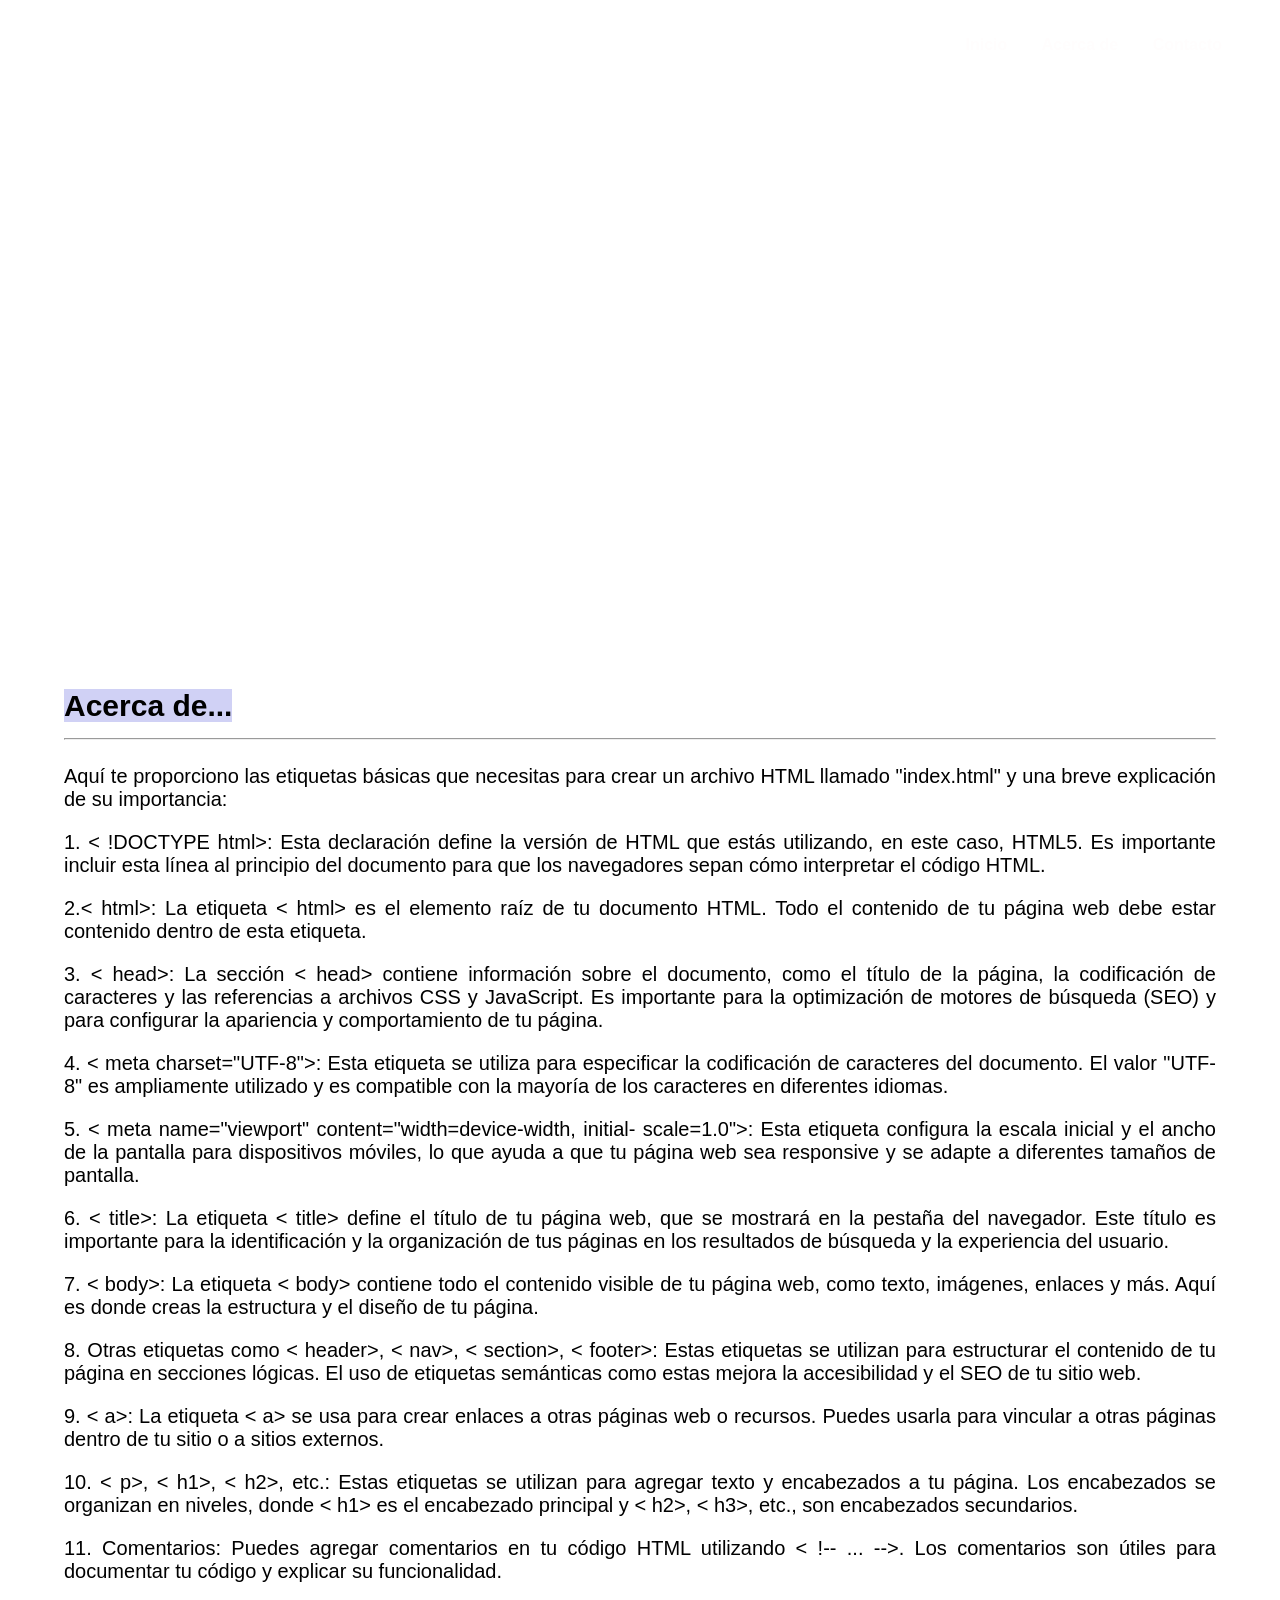
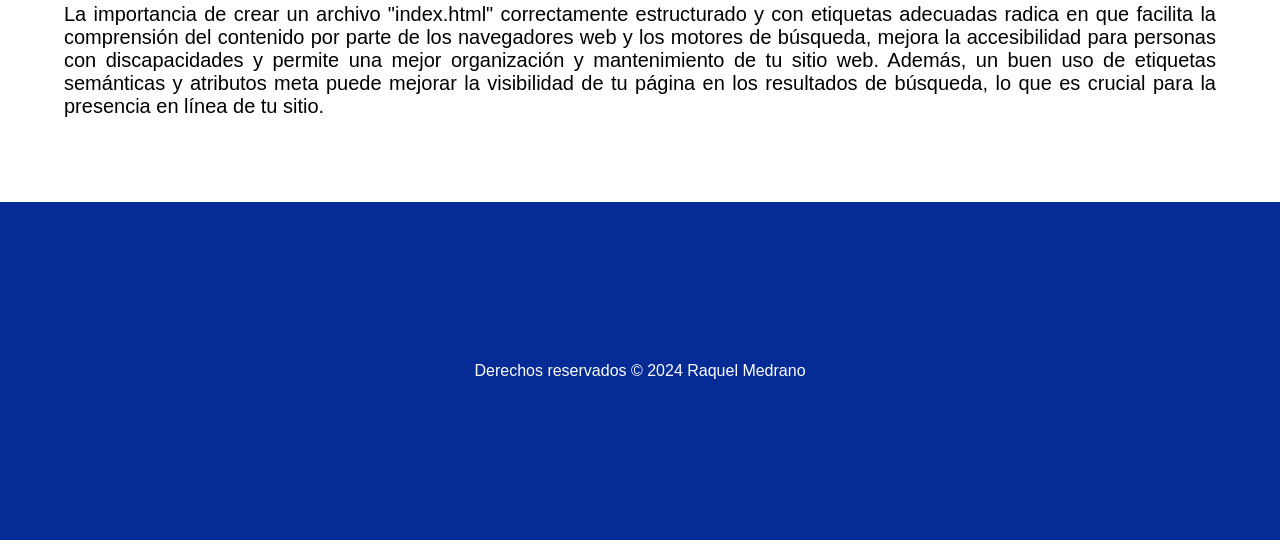
==== about.html @ 572442af "primer prueba de los códigos" ====
<!DOCTYPE html> <!-- Indica que es un documento HTML, de lo contrario si no lo
ponemos, lo interpretaria como codigo antiguo antes de los 90's Quirks mode,
aparecerian codigos antiguos -->
<html lang="es">

<!--invoca al archivo style.css que contiene todas las configuraciones de estilos de
la página-->
<link rel="stylesheet" href="styles.css">

<!-- Encabezado, el valor atributo id invoca a una funcion del archivo style.css
para dar el formato del menu -->
<header id="mi-encabezado">

<title>CURSO HTML</title>
<!--Creacion del menú utilizando Nav-->
<nav>
<ul>
<li><a href="index.html">Inicio</a></li>
<li><a href="about.html">Acerca de </a></li>
<li><a href="contact.html">Contacto</a></li>
</ul>
</nav>

<!--Texto del encabezado-->
<h1>Curso de HTML</h1>
<p>Acerca de</p>

</header>

<!--Cuerpo del HTML. Las configuraciones de estilos se encuentran en el archivo
style.css-->
<body>

<main>

<!--*CONFIGURACION DEL TEXTO EN EL CUERPO. El tamño y tipo de letra
estan especificados en el archivo style.css*-->
<section class="contenido">
<h2> <span style="background-color:rgb(208, 209, 245);" ;>Acerca
de...</span>
<tr><td> <hr>
</hr></h2>
<p>
Aquí te proporciono las etiquetas básicas que necesitas para crear un
archivo HTML llamado
"index.html" y una breve explicación de su importancia:</p>
<p>
1. < !DOCTYPE html>: Esta declaración define la versión de HTML que
estás utilizando, en este
caso, HTML5. Es importante incluir esta línea al principio del documento
para que los navegadores
sepan cómo interpretar el código HTML.</p>
<p>
2.< html>: La etiqueta < html> es el elemento raíz de tu documento HTML.
Todo el contenido
de tu página web debe estar contenido dentro de esta etiqueta.</p>
<p>
3. < head>: La sección < head> contiene información sobre el documento,
como el título de la página,

la codificación de caracteres y las referencias a archivos CSS y JavaScript.
Es importante para la
optimización de motores de búsqueda (SEO) y para configurar la
apariencia y comportamiento de tu página.</p>
<p>
4. < meta charset="UTF-8">: Esta etiqueta se utiliza para especificar la
codificación de caracteres
del documento. El valor "UTF-8" es ampliamente utilizado y es compatible
con la mayoría de los
caracteres en diferentes idiomas.</p>
<p>

5. < meta name="viewport" content="width=device-width, initial-
scale=1.0">: Esta etiqueta configura

la escala inicial y el ancho de la pantalla para dispositivos móviles, lo que
ayuda a que tu página
web sea responsive y se adapte a diferentes tamaños de pantalla.</p>
<p>
6. < title>: La etiqueta < title> define el título de tu página web, que se
mostrará en la pestaña
del navegador. Este título es importante para la identificación y la
organización de tus páginas en
los resultados de búsqueda y la experiencia del usuario.</p>
<p>
7. < body>: La etiqueta < body> contiene todo el contenido visible de tu
página web, como texto,
imágenes, enlaces y más. Aquí es donde creas la estructura y el diseño de
tu página.</p>
<p>
8. Otras etiquetas como < header>, < nav>, < section>, < footer>: Estas
etiquetas se utilizan para
estructurar el contenido de tu página en secciones lógicas. El uso de
etiquetas semánticas como

estas mejora la accesibilidad y el SEO de tu sitio web.</p>
<p>
9. < a>: La etiqueta < a> se usa para crear enlaces a otras páginas web o
recursos. Puedes usarla
para vincular a otras páginas dentro de tu sitio o a sitios externos.</p>
<p>
10. < p>, < h1>, < h2>, etc.: Estas etiquetas se utilizan para agregar texto y
encabezados a tu página.
Los encabezados se organizan en niveles, donde < h1> es el encabezado
principal y < h2>, < h3>, etc.,
son encabezados secundarios.
</p>
<p>
11. Comentarios: Puedes agregar comentarios en tu código HTML
utilizando < !-- ... -->. Los comentarios
son útiles para documentar tu código y explicar su funcionalidad.</p>
<p>
La importancia de crear un archivo "index.html" correctamente
estructurado y con etiquetas adecuadas
radica en que facilita la comprensión del contenido por parte de los
navegadores web y los motores
de búsqueda, mejora la accesibilidad para personas con discapacidades y
permite una mejor organización
y mantenimiento de tu sitio web. Además, un buen uso de etiquetas
semánticas y atributos meta puede
mejorar la visibilidad de tu página en los resultados de búsqueda, lo que es
crucial para la presencia
en línea de tu sitio.</p>

</td></tr>

</section>
</main>

<!--Pie de pagina-->
<!--el atributo Class="footer" invoca a una funcion del archivo style.css para dar
el formato del pie de pagina-->
<div class="footer">Derechos reservados © 2024 Raquel Medrano</div>

<!--Invoca al archivo script.js que contiene la funcion que controla el
comportamiento del menu-->
<script src="script.js"></script>
</body>
</html>
---- styles.css ----
/*CONFIGURACION DEL ENCABEZADO*/

/* Establece una imagen de fondo para el encabezado */
#mi-encabezado {
background-image: url('img/Cuidad.jpg'); /* Reemplaza 'ruta-de-tu-imagen.jpg'
con la ubicación de tu imagen */
background-size: cover; /* Ajusta la imagen para cubrir todo el fondo */
background-position: center; /* Centra la imagen en el encabezado */
height: 35rem; /* Altura del encabezado (ajusta según tus necesidades) */

color: #ffffff; /* Color del texto en el encabezado para asegurar la legibilidad */
text-orientation: upright;
text-align: center; /* Alinea el contenido al centro del encabezado */
padding: 20px; /* Espacio de relleno interno para el contenido */

}

/* Estilos adicionales para el Título en el encabezado */
#mi-encabezado h1 {
font-size: 45px; /* Tamaño de fuente del título */
font-family: Arial, Helvetica, sans-serif;
}

/* Estilos adicionales para el texto en el encabezado */
#mi-encabezado p {
font-size: 25px; /* Tamaño de fuente del texto del encabezado */
}

/*CONFIGURACION DEL MENU*/

/* Establece el fondo transparente para el menú */
nav {
background-color: rgba(255, 255, 255, 0);
padding: 20px;
position: fixed; /* Posiciona el menú en la parte superior de la página */
top: 0;
left: 0;
width: 100%;
transition: background-color 0.5s; /* Transición suave para el cambio de color de
fondo */

}

/* Estilos para los elementos menu*/
ul {
list-style-type: none;
text-align: right;
margin-right: 3rem;
}

/*elementos de la lista del menu*/
li {
display: inline;
margin-right: 30px; /* Espacio entre elementos del menú */
}

a {
text-decoration: none;
color: #fffdfd; /* Color del texto del menú */
font-weight: bold;
}

/* Cambia el color del enlace cuando se pasa el mouse por encima */
a:hover {
color: #ff9900; /* Cambia el color al pasar el mouse por encima */
}

/*CONFIGURACION DEL BODY*/
body {
/*configura los margenes de la página*/
margin-top: 0px; /* Ajusta según la altura del menú */
margin-left: 0px;
margin-right: 0px;
font-family: Arial, Helvetica, sans-serif;
}

/*CONFIGURACION DEL CONTENIDO*/
.contenido {
/* configura el color, tamaño de fuente y alineación del texto en el cuerpo de la
página */
color: #000000;
font-size: 20px;
padding: 5%;
text-align:justify;

font-family: Arial, Helvetica, sans-serif;
}

.footer {
background-color: rgb(5,43,150); /* Cambia el color de fondo a azul */
padding: 10rem;
color: #fffdfd;
color: #ffffff; /* Color del texto en el encabezado para asegurar la legibilidad */
text-align: center; /* Alinea el contenido al centro del encabezado */
/* Espacio de relleno interno para el contenido */

}
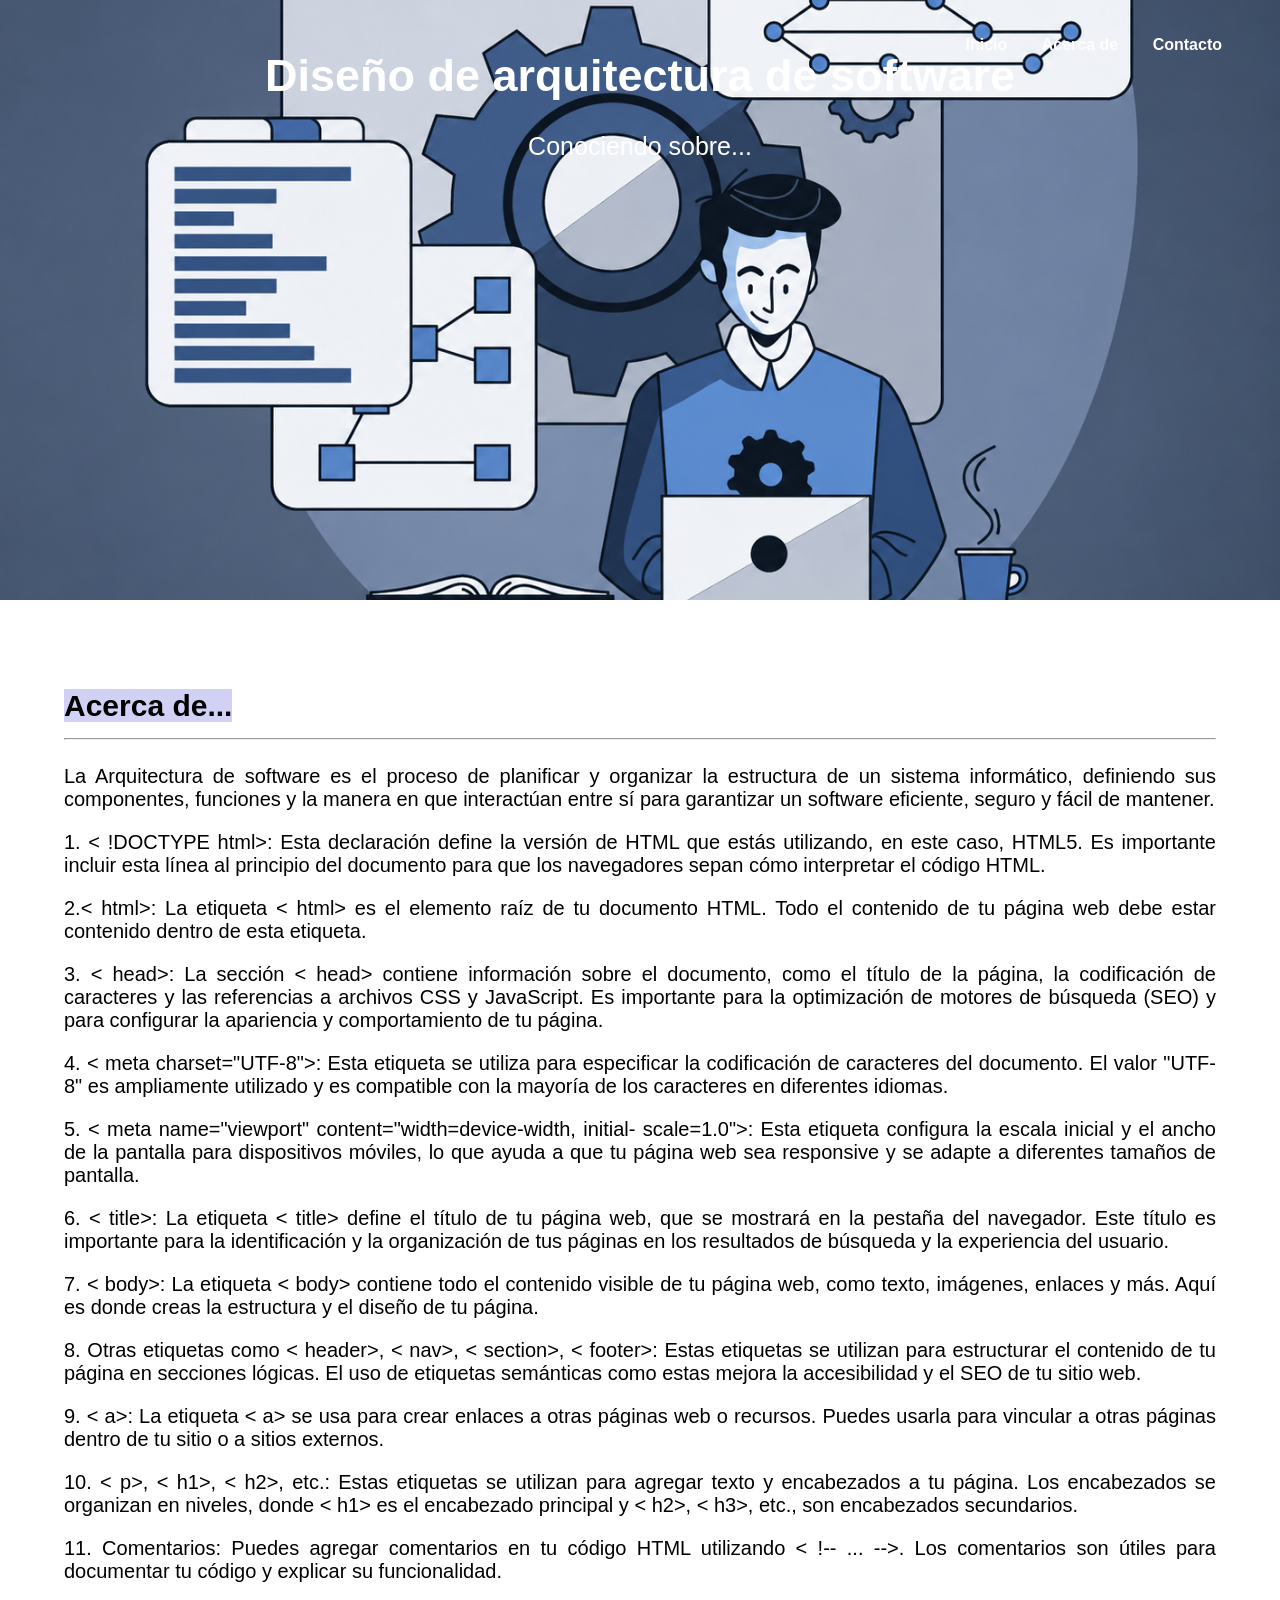
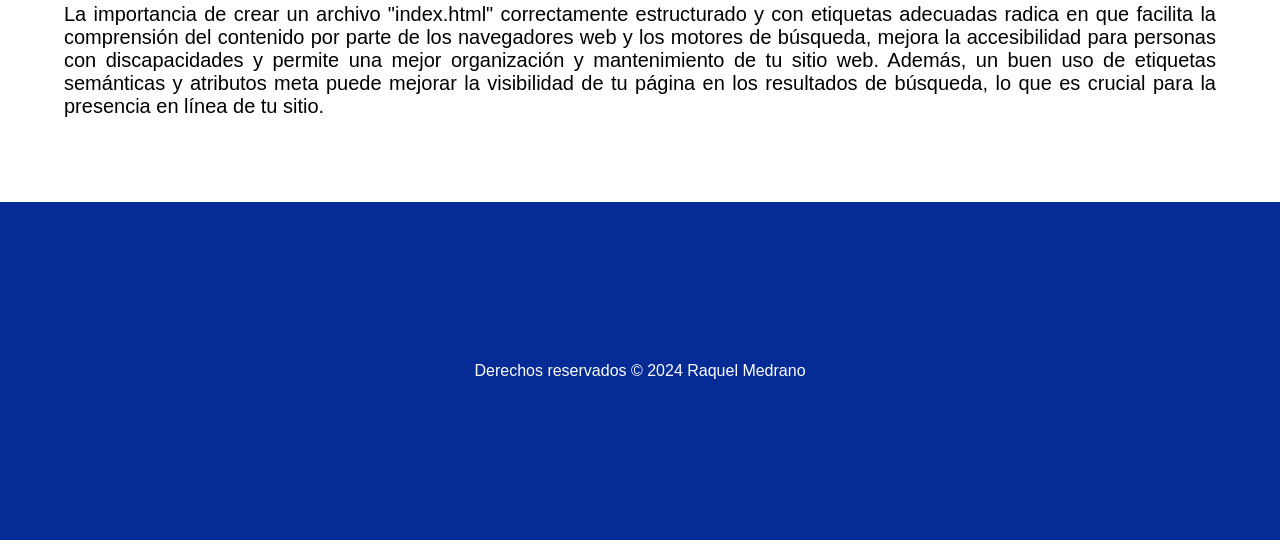
==== commit f4929a0f: "agregando información a la página" ====
--- a/about.html
+++ b/about.html
@@ -11,7 +11,7 @@
 para dar el formato del menu -->
 <header id="mi-encabezado">
 
-<title>CURSO HTML</title>
+<title>Módulo 2.2</title>
 <!--Creacion del menú utilizando Nav-->
 <nav>
 <ul>
@@ -22,8 +22,8 @@
 </nav>
 
 <!--Texto del encabezado-->
-<h1>Curso de HTML</h1>
-<p>Acerca de</p>
+<h1>Diseño de arquitectura de software</h1>
+<p>Conociendo sobre...</p>
 
 </header>
 
@@ -41,9 +41,10 @@
 <tr><td> <hr>
 </hr></h2>
 <p>
-Aquí te proporciono las etiquetas básicas que necesitas para crear un
-archivo HTML llamado
-"index.html" y una breve explicación de su importancia:</p>
+La Arquitectura de software es el proceso de planificar y organizar 
+la estructura de un sistema informático, definiendo sus componentes, funciones 
+y la manera en que interactúan entre sí para garantizar un software eficiente, 
+seguro y fácil de mantener.</p>
 <p>
 1. < !DOCTYPE html>: Esta declaración define la versión de HTML que
 estás utilizando, en este
--- a/styles.css
+++ b/styles.css
@@ -2,7 +2,7 @@
 
 /* Establece una imagen de fondo para el encabezado */
 #mi-encabezado {
-background-image: url('img/Cuidad.jpg'); /* Reemplaza 'ruta-de-tu-imagen.jpg'
+background-image: url('img/fondoN.jpg'); /* Reemplaza 'ruta-de-tu-imagen.jpg'
 con la ubicación de tu imagen */
 background-size: cover; /* Ajusta la imagen para cubrir todo el fondo */
 background-position: center; /* Centra la imagen en el encabezado */
@@ -94,4 +94,4 @@
 text-align: center; /* Alinea el contenido al centro del encabezado */
 /* Espacio de relleno interno para el contenido */
 
-}+}
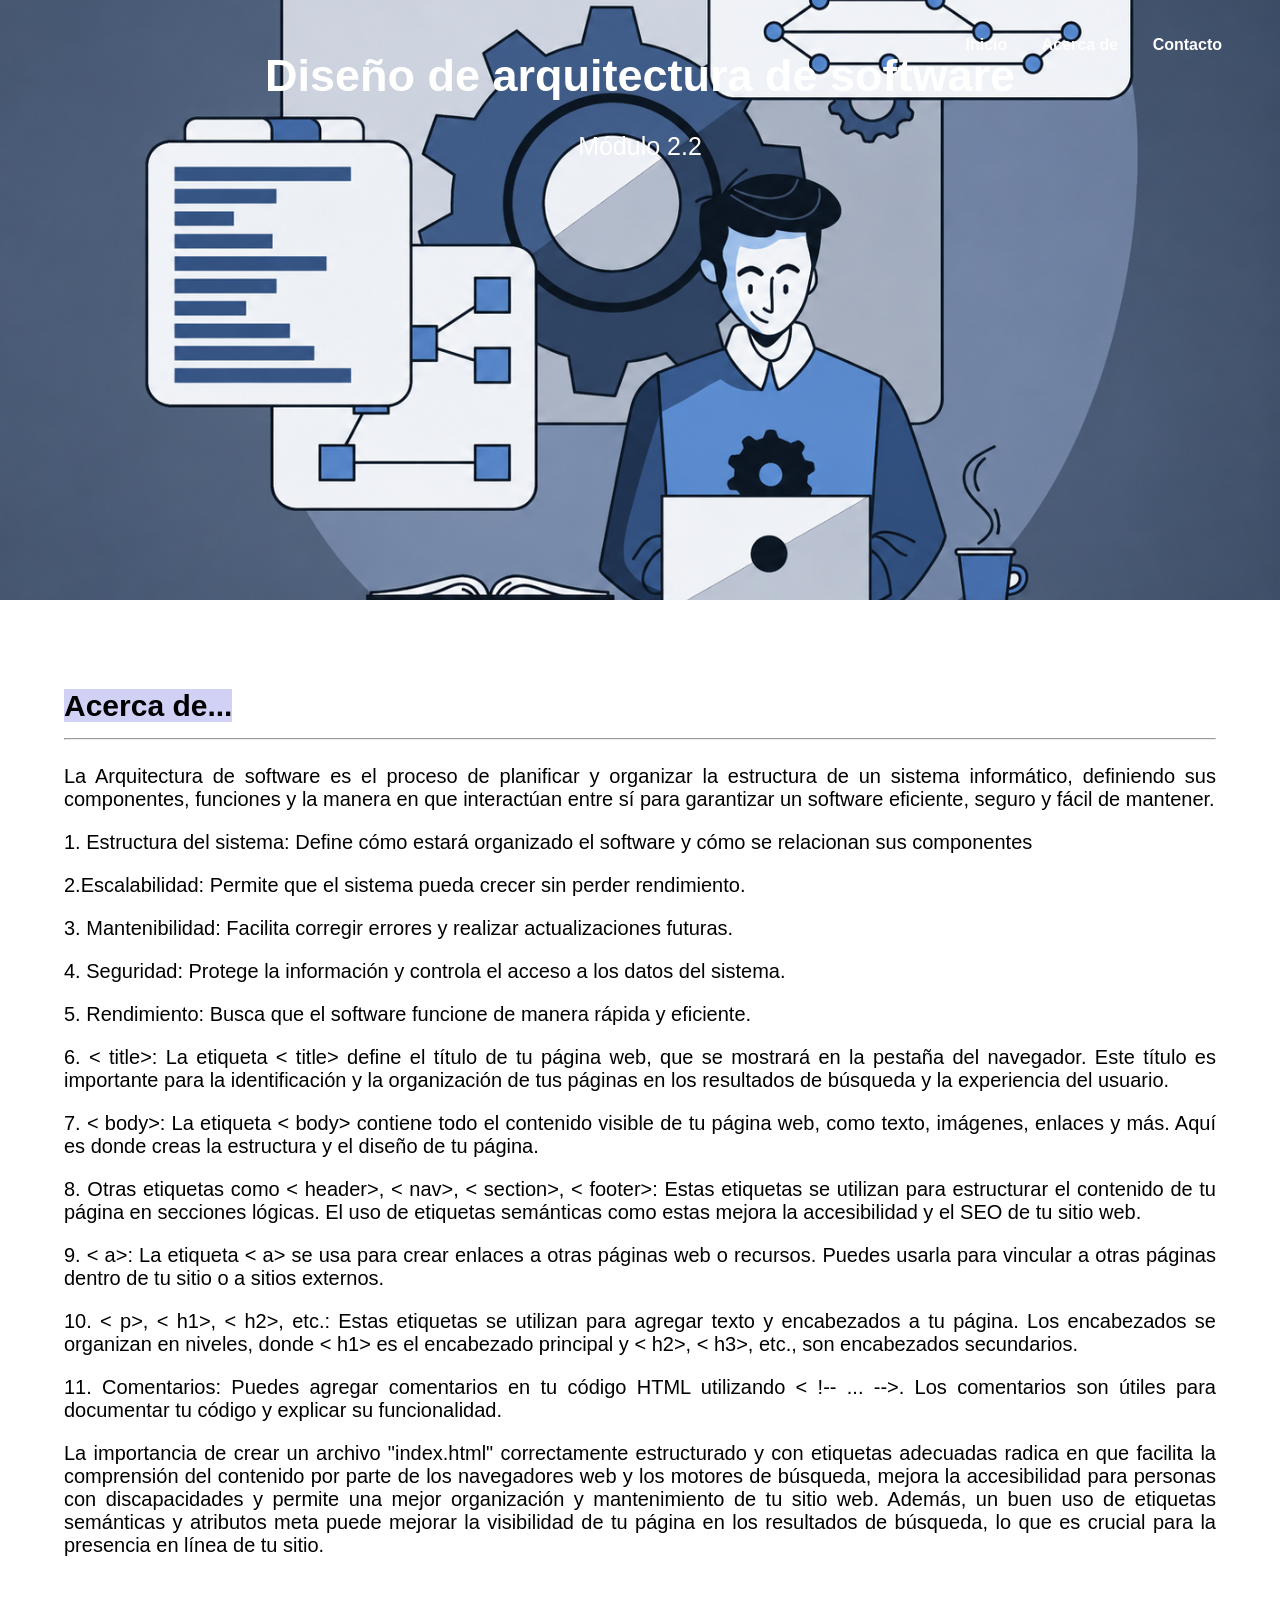
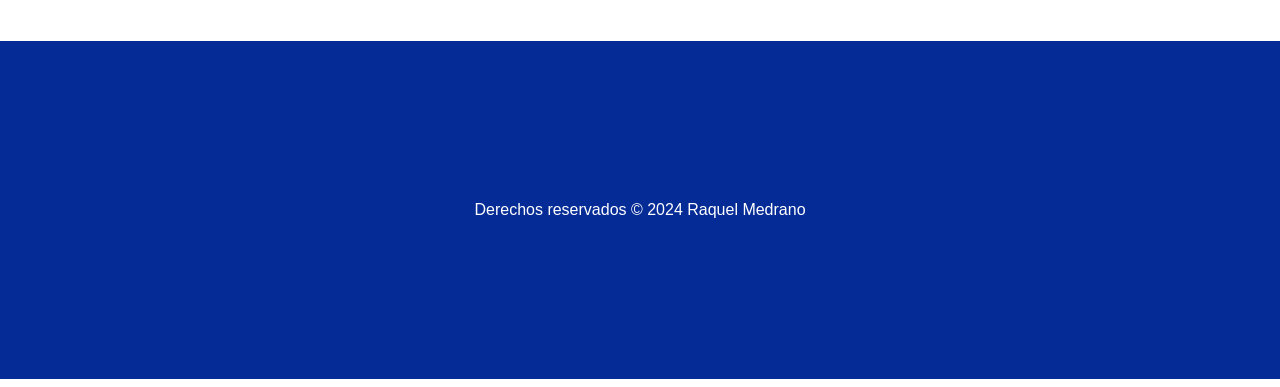
==== commit 02fca69f: "agregando información" ====
--- a/about.html
+++ b/about.html
@@ -23,7 +23,7 @@
 
 <!--Texto del encabezado-->
 <h1>Diseño de arquitectura de software</h1>
-<p>Conociendo sobre...</p>
+<p>Módulo 2.2</p>
 
 </header>
 
@@ -46,37 +46,21 @@
 y la manera en que interactúan entre sí para garantizar un software eficiente, 
 seguro y fácil de mantener.</p>
 <p>
-1. < !DOCTYPE html>: Esta declaración define la versión de HTML que
-estás utilizando, en este
-caso, HTML5. Es importante incluir esta línea al principio del documento
-para que los navegadores
-sepan cómo interpretar el código HTML.</p>
+1. Estructura del sistema: Define cómo estará organizado
+ el software y cómo se relacionan sus componentes</p>
 <p>
-2.< html>: La etiqueta < html> es el elemento raíz de tu documento HTML.
-Todo el contenido
-de tu página web debe estar contenido dentro de esta etiqueta.</p>
+2.Escalabilidad: Permite que el sistema pueda
+ crecer sin perder rendimiento.</p>
 <p>
-3. < head>: La sección < head> contiene información sobre el documento,
-como el título de la página,
-
-la codificación de caracteres y las referencias a archivos CSS y JavaScript.
-Es importante para la
-optimización de motores de búsqueda (SEO) y para configurar la
-apariencia y comportamiento de tu página.</p>
+3. Mantenibilidad: Facilita corregir errores y
+ realizar actualizaciones futuras.</p>
 <p>
-4. < meta charset="UTF-8">: Esta etiqueta se utiliza para especificar la
-codificación de caracteres
-del documento. El valor "UTF-8" es ampliamente utilizado y es compatible
-con la mayoría de los
-caracteres en diferentes idiomas.</p>
+4. Seguridad: Protege la información y controla
+ el acceso a los datos del sistema.</p>
 <p>
 
-5. < meta name="viewport" content="width=device-width, initial-
-scale=1.0">: Esta etiqueta configura
-
-la escala inicial y el ancho de la pantalla para dispositivos móviles, lo que
-ayuda a que tu página
-web sea responsive y se adapte a diferentes tamaños de pantalla.</p>
+5. Rendimiento: Busca que el software
+ funcione de manera rápida y eficiente.</p>
 <p>
 6. < title>: La etiqueta < title> define el título de tu página web, que se
 mostrará en la pestaña
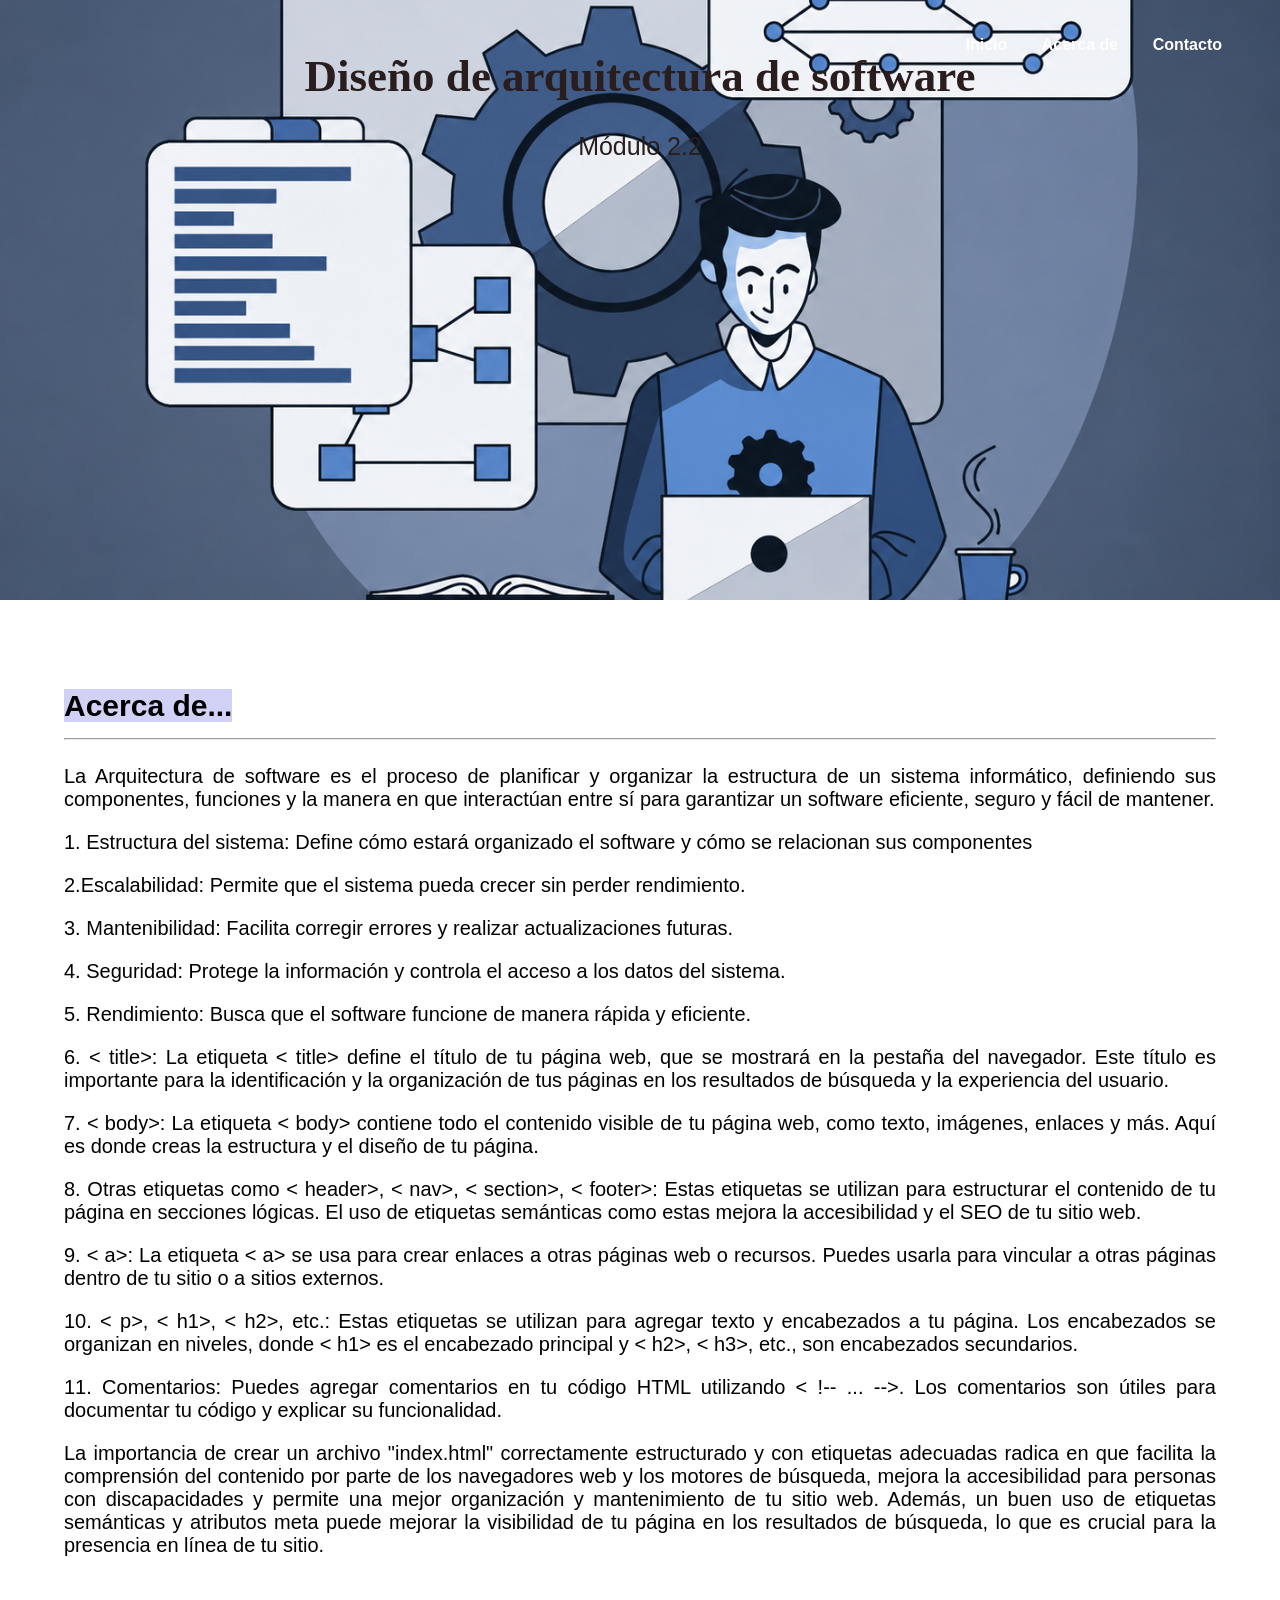
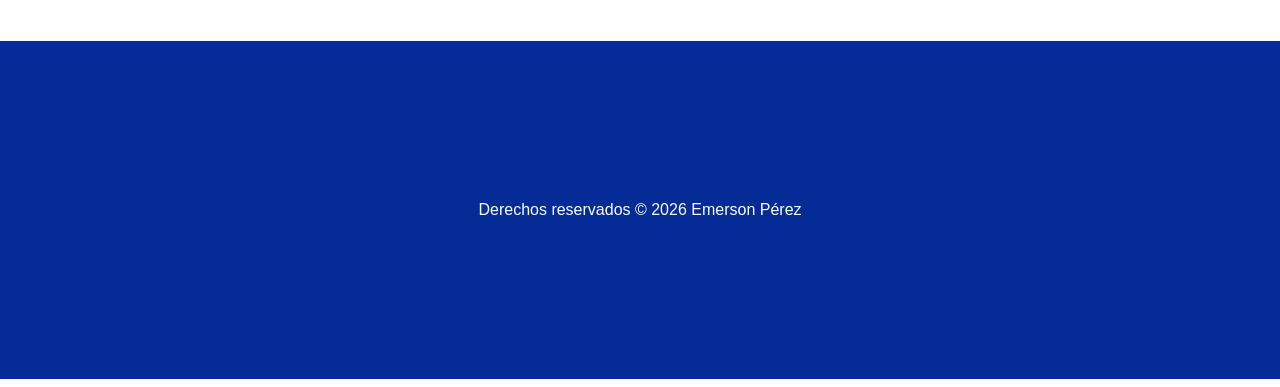
==== commit 1db0f43d: "cambio en color y fuente de letras" ====
--- a/about.html
+++ b/about.html
@@ -115,7 +115,7 @@
 <!--Pie de pagina-->
 <!--el atributo Class="footer" invoca a una funcion del archivo style.css para dar
 el formato del pie de pagina-->
-<div class="footer">Derechos reservados © 2024 Raquel Medrano</div>
+<div class="footer">Derechos reservados © 2026 Emerson Pérez</div>
 
 <!--Invoca al archivo script.js que contiene la funcion que controla el
 comportamiento del menu-->
--- a/styles.css
+++ b/styles.css
@@ -8,7 +8,7 @@
 background-position: center; /* Centra la imagen en el encabezado */
 height: 35rem; /* Altura del encabezado (ajusta según tus necesidades) */
 
-color: #ffffff; /* Color del texto en el encabezado para asegurar la legibilidad */
+color: #291d1d; /* Color del texto en el encabezado para asegurar la legibilidad */
 text-orientation: upright;
 text-align: center; /* Alinea el contenido al centro del encabezado */
 padding: 20px; /* Espacio de relleno interno para el contenido */
@@ -18,7 +18,7 @@
 /* Estilos adicionales para el Título en el encabezado */
 #mi-encabezado h1 {
 font-size: 45px; /* Tamaño de fuente del título */
-font-family: Arial, Helvetica, sans-serif;
+font-family: 'Times New Roman', Times, serif, Helvetica, sans-serif;
 }
 
 /* Estilos adicionales para el texto en el encabezado */
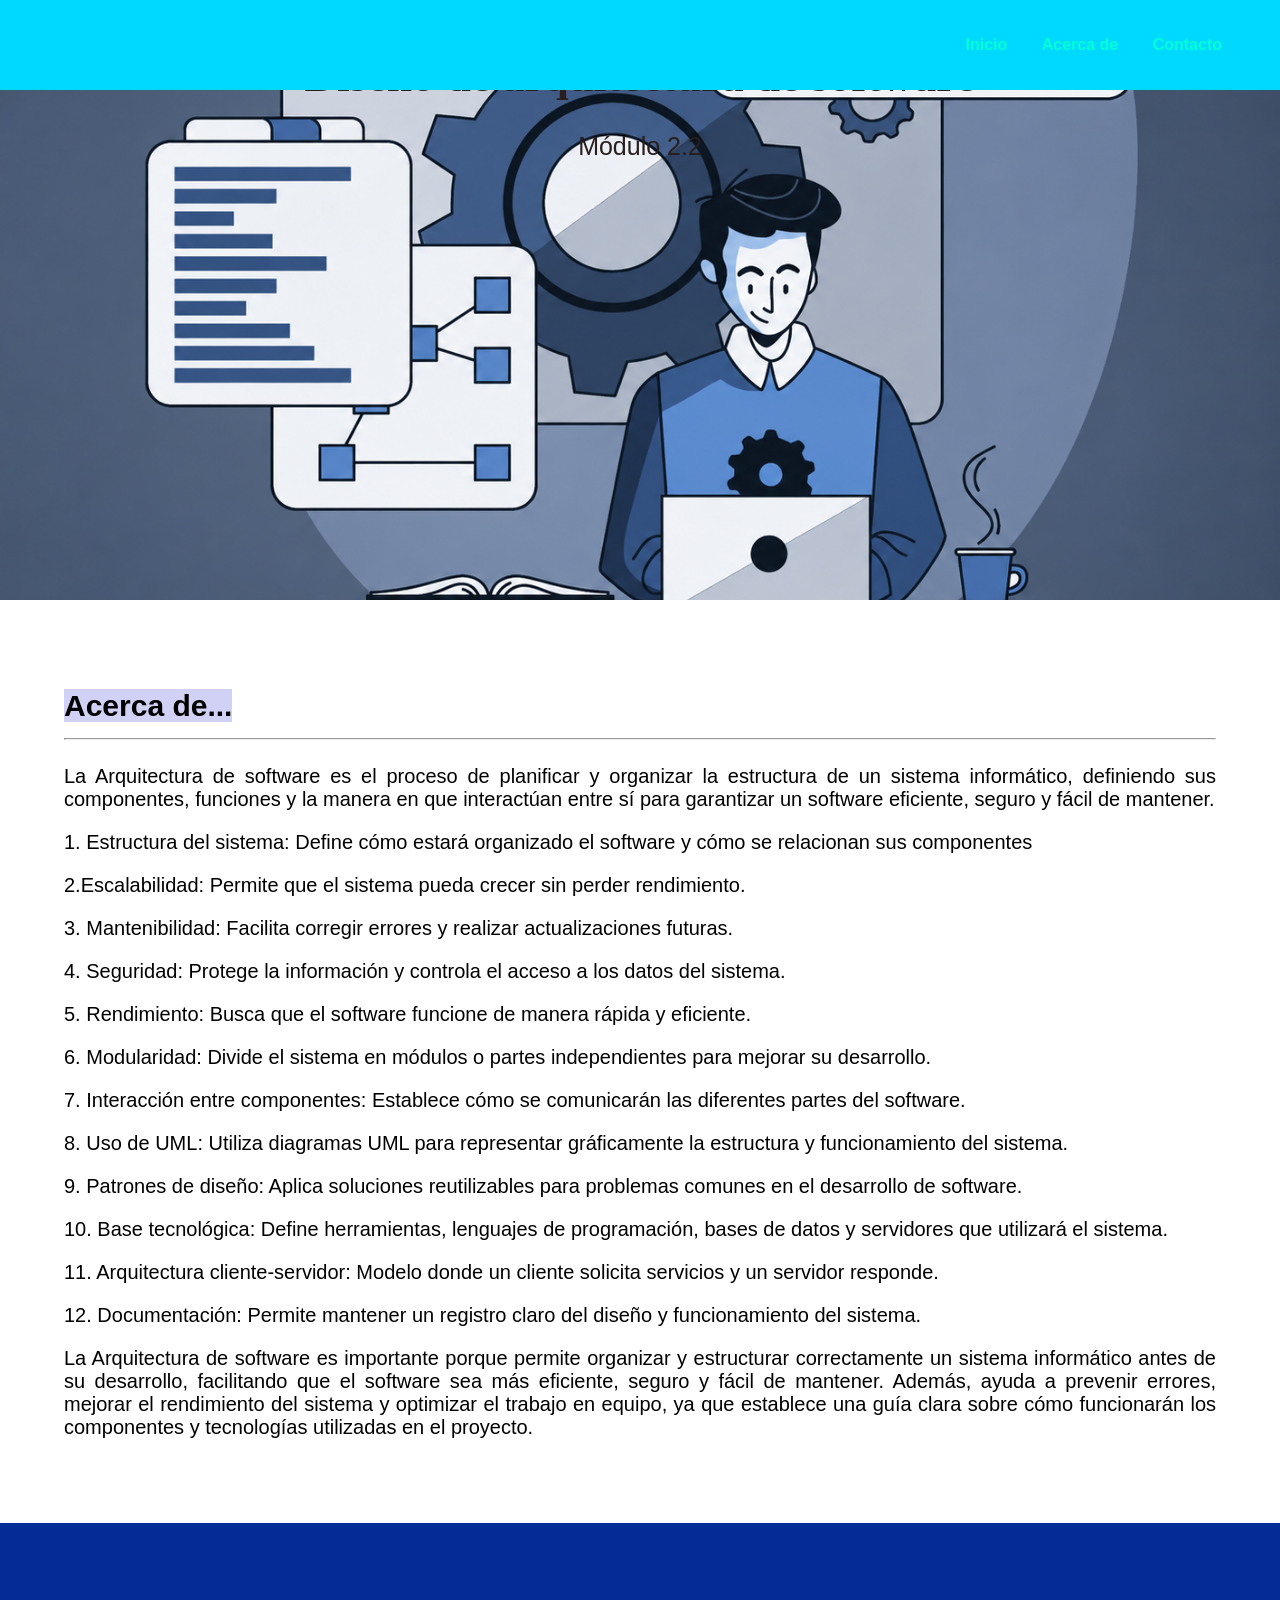
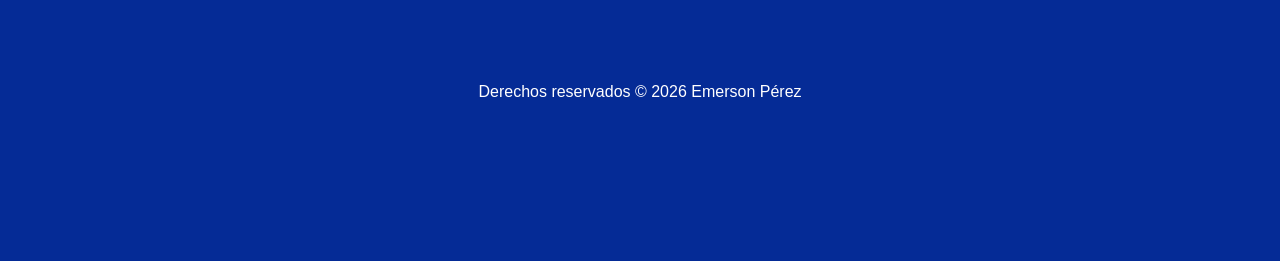
==== commit c1e29919: "agregando información sobre el módulo" ====
--- a/about.html
+++ b/about.html
@@ -61,51 +61,37 @@
 
 5. Rendimiento: Busca que el software
  funcione de manera rápida y eficiente.</p>
+
 <p>
-6. < title>: La etiqueta < title> define el título de tu página web, que se
-mostrará en la pestaña
-del navegador. Este título es importante para la identificación y la
-organización de tus páginas en
-los resultados de búsqueda y la experiencia del usuario.</p>
+    6. Modularidad: Divide el sistema en módulos o partes
+     independientes para mejorar su desarrollo.</p>
 <p>
-7. < body>: La etiqueta < body> contiene todo el contenido visible de tu
-página web, como texto,
-imágenes, enlaces y más. Aquí es donde creas la estructura y el diseño de
-tu página.</p>
+7. Interacción entre componentes: Establece cómo se 
+comunicarán las diferentes partes del software.</p>
 <p>
-8. Otras etiquetas como < header>, < nav>, < section>, < footer>: Estas
-etiquetas se utilizan para
-estructurar el contenido de tu página en secciones lógicas. El uso de
-etiquetas semánticas como
-
-estas mejora la accesibilidad y el SEO de tu sitio web.</p>
+8. Uso de UML: Utiliza diagramas UML para representar gráficamente
+ la estructura y funcionamiento del sistema.</p>
 <p>
-9. < a>: La etiqueta < a> se usa para crear enlaces a otras páginas web o
-recursos. Puedes usarla
-para vincular a otras páginas dentro de tu sitio o a sitios externos.</p>
+9. Patrones de diseño: Aplica soluciones reutilizables
+ para problemas comunes en el desarrollo de software.</p>
 <p>
-10. < p>, < h1>, < h2>, etc.: Estas etiquetas se utilizan para agregar texto y
-encabezados a tu página.
-Los encabezados se organizan en niveles, donde < h1> es el encabezado
-principal y < h2>, < h3>, etc.,
-son encabezados secundarios.
+10. Base tecnológica: Define herramientas, lenguajes de programación,
+ bases de datos y servidores que utilizará el sistema.
 </p>
 <p>
-11. Comentarios: Puedes agregar comentarios en tu código HTML
-utilizando < !-- ... -->. Los comentarios
-son útiles para documentar tu código y explicar su funcionalidad.</p>
+11. Arquitectura cliente-servidor: Modelo donde un cliente
+ solicita servicios y un servidor responde.</p>
+ <p>
+    12. Documentación: Permite mantener un registro claro del 
+    diseño y funcionamiento del sistema.
+ </p>
 <p>
-La importancia de crear un archivo "index.html" correctamente
-estructurado y con etiquetas adecuadas
-radica en que facilita la comprensión del contenido por parte de los
-navegadores web y los motores
-de búsqueda, mejora la accesibilidad para personas con discapacidades y
-permite una mejor organización
-y mantenimiento de tu sitio web. Además, un buen uso de etiquetas
-semánticas y atributos meta puede
-mejorar la visibilidad de tu página en los resultados de búsqueda, lo que es
-crucial para la presencia
-en línea de tu sitio.</p>
+La Arquitectura de software es importante porque permite organizar y estructurar
+ correctamente un sistema informático antes de su desarrollo, facilitando que el
+  software sea más eficiente, seguro y fácil de mantener. Además, ayuda a prevenir
+   errores, mejorar el rendimiento del sistema y optimizar el trabajo en equipo, ya
+    que establece una guía clara sobre cómo funcionarán los componentes y tecnologías
+     utilizadas en el proyecto.</p>
 
 </td></tr>
 
--- a/styles.css
+++ b/styles.css
@@ -30,7 +30,7 @@
 
 /* Establece el fondo transparente para el menú */
 nav {
-background-color: rgba(255, 255, 255, 0);
+background-color: rgb(0, 217, 255);
 padding: 20px;
 position: fixed; /* Posiciona el menú en la parte superior de la página */
 top: 0;
@@ -56,13 +56,13 @@
 
 a {
 text-decoration: none;
-color: #fffdfd; /* Color del texto del menú */
+color: #00ffd5; /* Color del texto del menú */
 font-weight: bold;
 }
 
 /* Cambia el color del enlace cuando se pasa el mouse por encima */
 a:hover {
-color: #ff9900; /* Cambia el color al pasar el mouse por encima */
+color: #005fb8; /* Cambia el color al pasar el mouse por encima */
 }
 
 /*CONFIGURACION DEL BODY*/
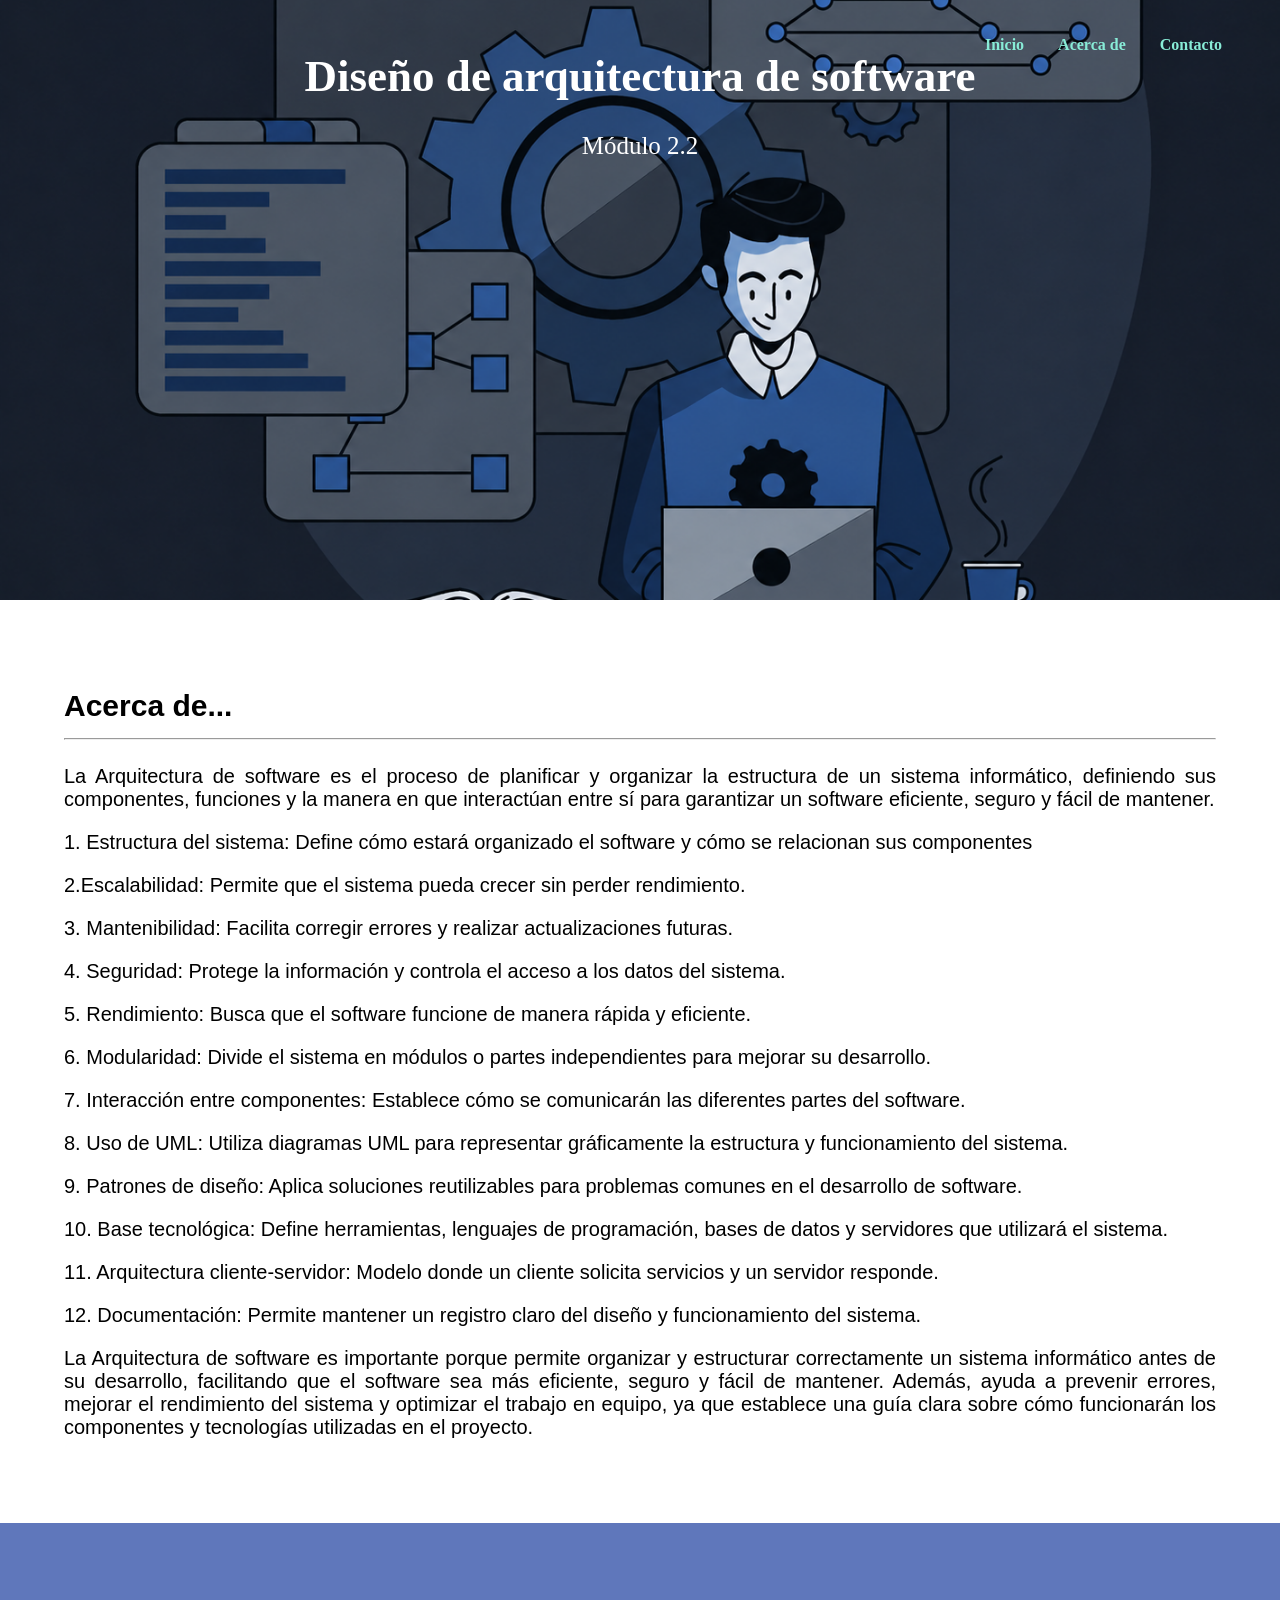
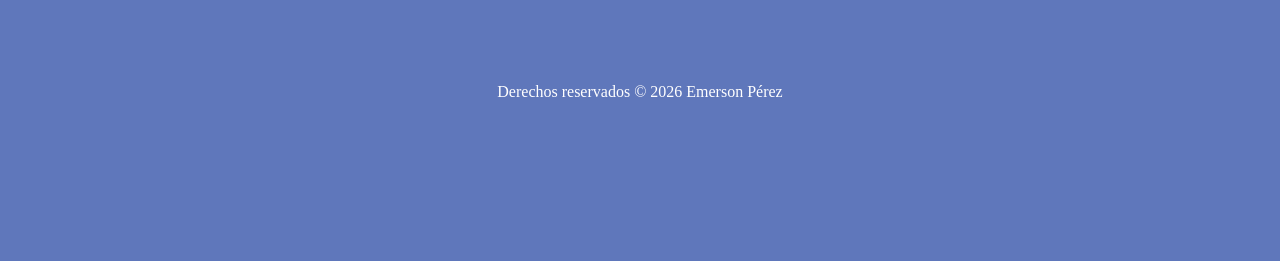
==== commit 77a03881: "cambiando diseños de los títulos" ====
--- a/about.html
+++ b/about.html
@@ -36,7 +36,7 @@
 <!--*CONFIGURACION DEL TEXTO EN EL CUERPO. El tamño y tipo de letra
 estan especificados en el archivo style.css*-->
 <section class="contenido">
-<h2> <span style="background-color:rgb(208, 209, 245);" ;>Acerca
+<h2> <span style="background-color:rgba(208, 209, 245, 0);" ;>Acerca
 de...</span>
 <tr><td> <hr>
 </hr></h2>
--- a/styles.css
+++ b/styles.css
@@ -2,13 +2,13 @@
 
 /* Establece una imagen de fondo para el encabezado */
 #mi-encabezado {
-background-image: url('img/fondoN.jpg'); /* Reemplaza 'ruta-de-tu-imagen.jpg'
+background-image: url('img/fondoLS.png'); /* Reemplaza 'ruta-de-tu-imagen.jpg'
 con la ubicación de tu imagen */
 background-size: cover; /* Ajusta la imagen para cubrir todo el fondo */
 background-position: center; /* Centra la imagen en el encabezado */
 height: 35rem; /* Altura del encabezado (ajusta según tus necesidades) */
 
-color: #291d1d; /* Color del texto en el encabezado para asegurar la legibilidad */
+color: #ffffff; /* Color del texto en el encabezado para asegurar la legibilidad */
 text-orientation: upright;
 text-align: center; /* Alinea el contenido al centro del encabezado */
 padding: 20px; /* Espacio de relleno interno para el contenido */
@@ -30,7 +30,7 @@
 
 /* Establece el fondo transparente para el menú */
 nav {
-background-color: rgb(0, 217, 255);
+background-color: rgba(255, 255, 255, 0);
 padding: 20px;
 position: fixed; /* Posiciona el menú en la parte superior de la página */
 top: 0;
@@ -56,13 +56,13 @@
 
 a {
 text-decoration: none;
-color: #00ffd5; /* Color del texto del menú */
+color: #88ecd7; /* Color del texto del menú */
 font-weight: bold;
 }
 
 /* Cambia el color del enlace cuando se pasa el mouse por encima */
 a:hover {
-color: #005fb8; /* Cambia el color al pasar el mouse por encima */
+color: #64af9f; /* Cambia el color al pasar el mouse por encima */
 }
 
 /*CONFIGURACION DEL BODY*/
@@ -71,7 +71,7 @@
 margin-top: 0px; /* Ajusta según la altura del menú */
 margin-left: 0px;
 margin-right: 0px;
-font-family: Arial, Helvetica, sans-serif;
+font-family: 'Times New Roman', Times, serif, Helvetica, sans-serif;
 }
 
 /*CONFIGURACION DEL CONTENIDO*/
@@ -87,7 +87,7 @@
 }
 
 .footer {
-background-color: rgb(5,43,150); /* Cambia el color de fondo a azul */
+background-color: rgb(95, 119, 187); /* Cambia el color de fondo a azul */
 padding: 10rem;
 color: #fffdfd;
 color: #ffffff; /* Color del texto en el encabezado para asegurar la legibilidad */
